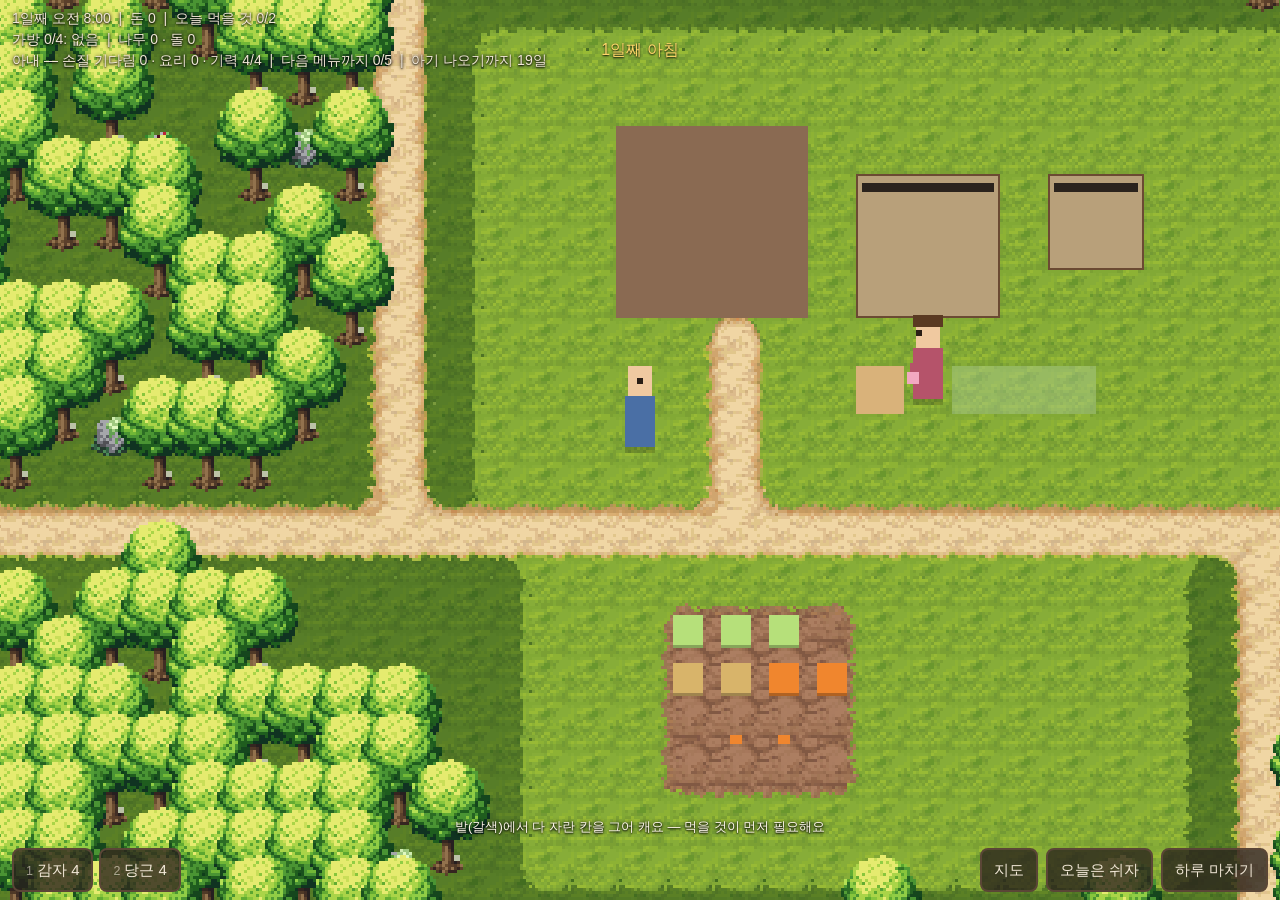
==== index.html @ b6fa6625 "대화창: 얼굴(지금은 빈 틀) · 이름 · 대사, 누르면 다음. A 등장 · 마을 사람 이야기를 대화창으로 Co-Authored-By: Claude Opus 5.5 <noreply" ====
<!doctype html>
<html lang="ko">
<head>
<meta charset="utf-8">
<meta name="viewport" content="width=device-width, initial-scale=1, maximum-scale=1, user-scalable=no, viewport-fit=cover">
<title>길가식당</title>
<style>
  html, body { margin: 0; height: 100%; overflow: hidden; background: #1e1a17; color: #f2e8d8;
    font-family: sans-serif; user-select: none; -webkit-user-select: none; }
  canvas { position: fixed; inset: 0; display: block; touch-action: none; }
  .bar { position: fixed; left: 0; right: 0; display: flex; align-items: center; gap: 8px;
    padding: 8px max(12px, env(safe-area-inset-left)); pointer-events: none; }
  .bar > * { pointer-events: auto; }
  #top { top: 0; font-size: 14px; white-space: pre; text-shadow: 0 1px 2px #000, 0 0 4px #000; }
  #bottom { bottom: 0; padding-bottom: max(8px, env(safe-area-inset-bottom)); }
  #seeds { display: flex; gap: 6px; }
  #mapKey { font-size: 13px; text-shadow: 0 1px 2px #000; }
  #bottom .gap { flex: 1; pointer-events: none; }
  button { min-width: 56px; min-height: 44px; padding: 0 12px; border: 2px solid #5a4636; border-radius: 8px;
    background: #2b231dcc; color: #f2e8d8; font-size: 15px; }
  button .key { display: none; margin-right: 4px; opacity: .6; }
  @media (pointer: fine) { button .key { display: inline; } }
  button.on { border-color: #ffd76a; color: #ffd76a; font-weight: bold; }
  #msg { position: fixed; top: 40px; left: 0; right: 0; text-align: center; color: #ffd76a;
    text-shadow: 0 1px 2px #000; pointer-events: none; }
  #hint { position: fixed; bottom: 64px; left: 0; right: 0; text-align: center; font-size: 13px; color: #fff8ec;
    text-shadow: 0 1px 2px #000, 0 0 4px #000; pointer-events: none; }
  #night { display: none; position: fixed; inset: 0; background: #0d0b14e6; flex-direction: column; gap: 8px;
    align-items: center; justify-content: safe center; font-size: 16px; line-height: 1.5; text-align: center; z-index: 5;
    padding: 12px; box-sizing: border-box; overflow-y: auto; }
  #night.on { display: flex; }
  #nightArt { position: static; flex: none; height: min(192px, 30vh); aspect-ratio: 5 / 3; image-rendering: pixelated; }
  #nightDay { font-size: 14px; opacity: .7; }
  /* 대화창: 화면 아래, 얼굴 · 이름 · 대사. 아무 데나 누르면 다음 */
  #story { display: none; position: fixed; inset: 0; background: #0d0b1466; z-index: 7; align-items: flex-end; justify-content: center;
    padding: 0 12px max(12px, env(safe-area-inset-bottom)); box-sizing: border-box; cursor: pointer; }
  #story.on { display: flex; }
  #talkBox { position: relative; display: flex; gap: 14px; align-items: flex-start; width: 100%; max-width: 860px; min-height: 120px;
    padding: 14px 40px 14px 14px; box-sizing: border-box; background: #2b231df2; border: 3px solid #5a4636; border-radius: 10px; }
  #talkFace { flex: none; width: 96px; height: 96px; border-radius: 6px; border: 2px solid #5a4636; display: flex;
    align-items: center; justify-content: center; font-size: 40px; font-weight: bold; color: #fff8ec; overflow: hidden; }
  #talkFace img { width: 100%; height: 100%; object-fit: cover; }
  #talkName { color: #ffd76a; font-weight: bold; margin-bottom: 6px; }
  #talkText { font-size: 17px; line-height: 1.6; }
  #talkBox.narration { justify-content: center; text-align: center; font-style: italic; color: #d8cbb8; }
  #talkBox.narration > div:not(#talkMore) { flex: 1; }
  #talkMore { position: absolute; right: 14px; bottom: 10px; color: #ffd76a; animation: blink 1s infinite; }
  @keyframes blink { 50% { opacity: 0; } }
  #store { display: none; position: fixed; inset: 0; background: #1e1a17ee; flex-direction: column; gap: 12px;
    align-items: center; justify-content: safe center; z-index: 6; padding: 12px; box-sizing: border-box; overflow-y: auto; }
  #store.on { display: flex; }
  #storeList { display: flex; flex-wrap: wrap; gap: 8px; justify-content: center; max-width: 720px; }
  #storeList button { min-width: 180px; padding: 8px 12px; line-height: 1.4; }
  button:disabled { opacity: .4; }
  #nightNews { color: #ffd76a; }
  #night button.small { min-height: 32px; font-size: 12px; opacity: .5; }
  #top { line-height: 1.5; }
  #rotate { display: none; position: fixed; inset: 0; background: #1e1a17; align-items: center;
    justify-content: center; font-size: 18px; z-index: 9; }
  @media (orientation: portrait) and (pointer: coarse) { #rotate { display: flex; } }
</style>
</head>
<body>
<canvas id="game"></canvas>
<div id="top" class="bar"></div>
<div id="msg"></div>
<div id="hint"></div>
<div id="bottom" class="bar">
  <div id="seeds"></div>
  <div class="gap"></div>
  <span id="mapKey" style="display:none"><b style="color:#7fb2ff">●</b> 나 <b style="color:#f2a8c0">●</b> 아내 <b style="color:#fff4b0">●</b> A <b style="color:#ffd76a">●</b> 지나가는 사람</span>
  <button id="mapBtn">지도</button>
  <button id="restBtn">오늘은 쉬자</button>
  <button id="endBtn">하루 마치기</button>
</div>
<div id="night"><div id="nightDay"></div><canvas id="nightArt" width="80" height="48"></canvas><div id="nightText"></div><div id="nightNews"></div><button id="nextDay">다음 날</button><button id="resetBtn" class="small">처음부터 다시</button></div>
<div id="story"><div id="talkBox"><div id="talkFace"></div><div><div id="talkName"></div><div id="talkText"></div></div><div id="talkMore">▼</div></div></div>
<div id="store"><div id="storeTitle"></div><div id="storeList"></div><button id="storeClose">나가기</button></div>
<div id="rotate">가로로 돌려 주세요</div>

<!-- 모듈 대신 일반 script: 더블클릭(file://)으로 열려야 해서 -->
<script src="data/config.js"></script>
<script src="data/tiles.js"></script>
<script src="data/map.js"></script>
<script src="data/crops.js"></script>
<script src="data/tutorial.js"></script>
<script src="data/wife.js"></script>
<script src="data/guests.js"></script>
<script src="data/day.js"></script>
<script src="data/forest.js"></script>
<script src="data/build.js"></script>
<script src="data/town.js"></script>
<script src="data/story.js"></script>
<script src="sprites/ground.js"></script>
<script src="sprites/forest.js"></script>
<script src="src/world.js"></script>
<script src="src/farm.js"></script>
<script src="src/player.js"></script>
<script src="src/forest.js"></script>
<script src="src/build.js"></script>
<script src="src/wife.js"></script>
<script src="src/guests.js"></script>
<script src="src/store.js"></script>
<script src="src/save.js"></script>
<script src="src/render.js"></script>
<script src="src/touch.js"></script>
<script src="src/hud.js"></script>
<script src="src/main.js"></script>
</body>
</html>
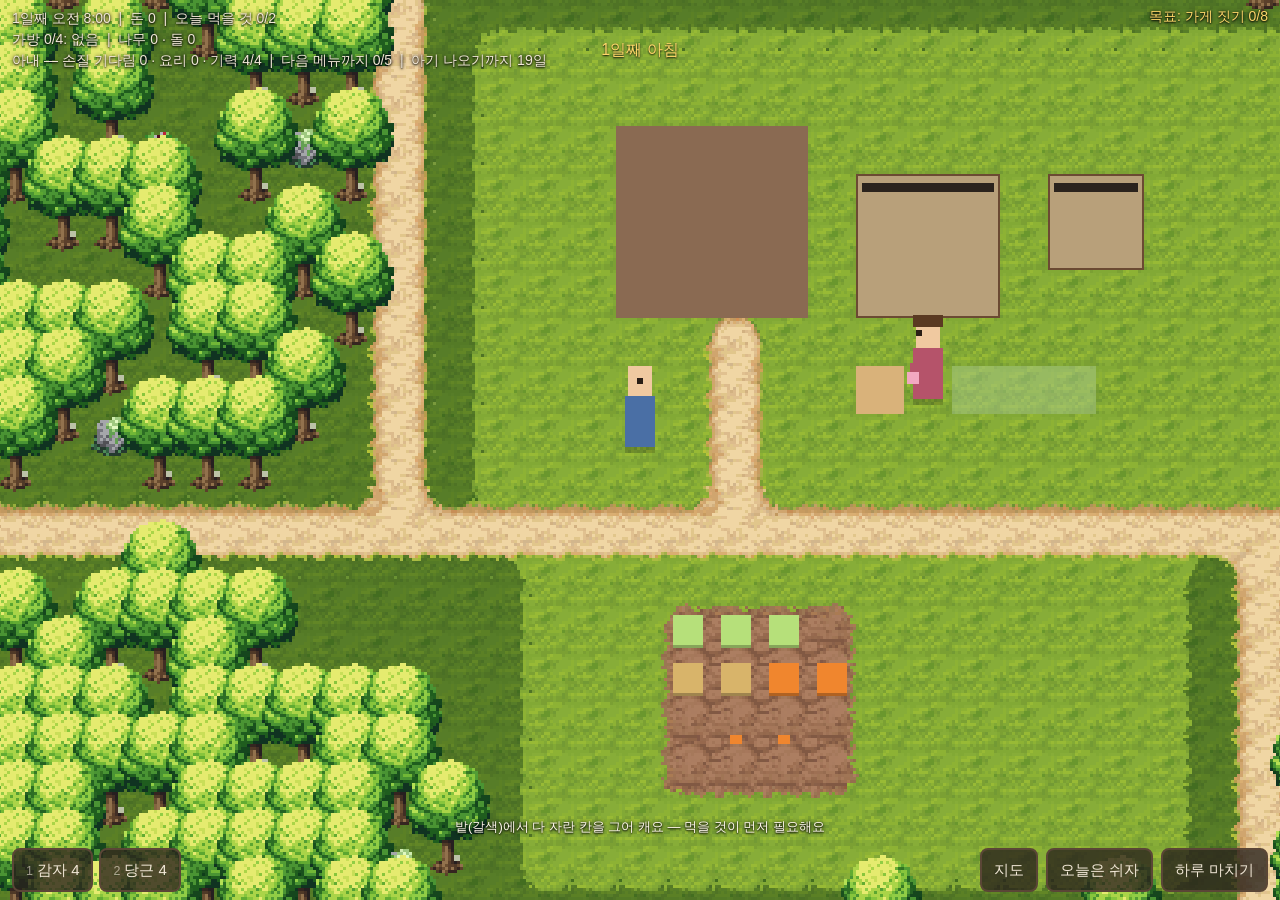
==== commit f187fa7f: "목표 칸(오른쪽 위에 지금 할 일) · 아기 맞을 준비가 남았으면 이틀에 한 번 아침에 아내가 한마디 Co-Authored-By: Claude Opus 5.5 <noreply@an" ====
--- a/index.html
+++ b/index.html
@@ -21,6 +21,8 @@
   button .key { display: none; margin-right: 4px; opacity: .6; }
   @media (pointer: fine) { button .key { display: inline; } }
   button.on { border-color: #ffd76a; color: #ffd76a; font-weight: bold; }
+  #goal { position: fixed; top: 8px; right: max(12px, env(safe-area-inset-right)); max-width: 45%; text-align: right; font-size: 14px;
+    color: #ffd76a; text-shadow: 0 1px 2px #000, 0 0 4px #000; pointer-events: none; }
   #msg { position: fixed; top: 40px; left: 0; right: 0; text-align: center; color: #ffd76a;
     text-shadow: 0 1px 2px #000; pointer-events: none; }
   #hint { position: fixed; bottom: 64px; left: 0; right: 0; text-align: center; font-size: 13px; color: #fff8ec;
@@ -63,6 +65,7 @@
 <body>
 <canvas id="game"></canvas>
 <div id="top" class="bar"></div>
+<div id="goal"></div>
 <div id="msg"></div>
 <div id="hint"></div>
 <div id="bottom" class="bar">
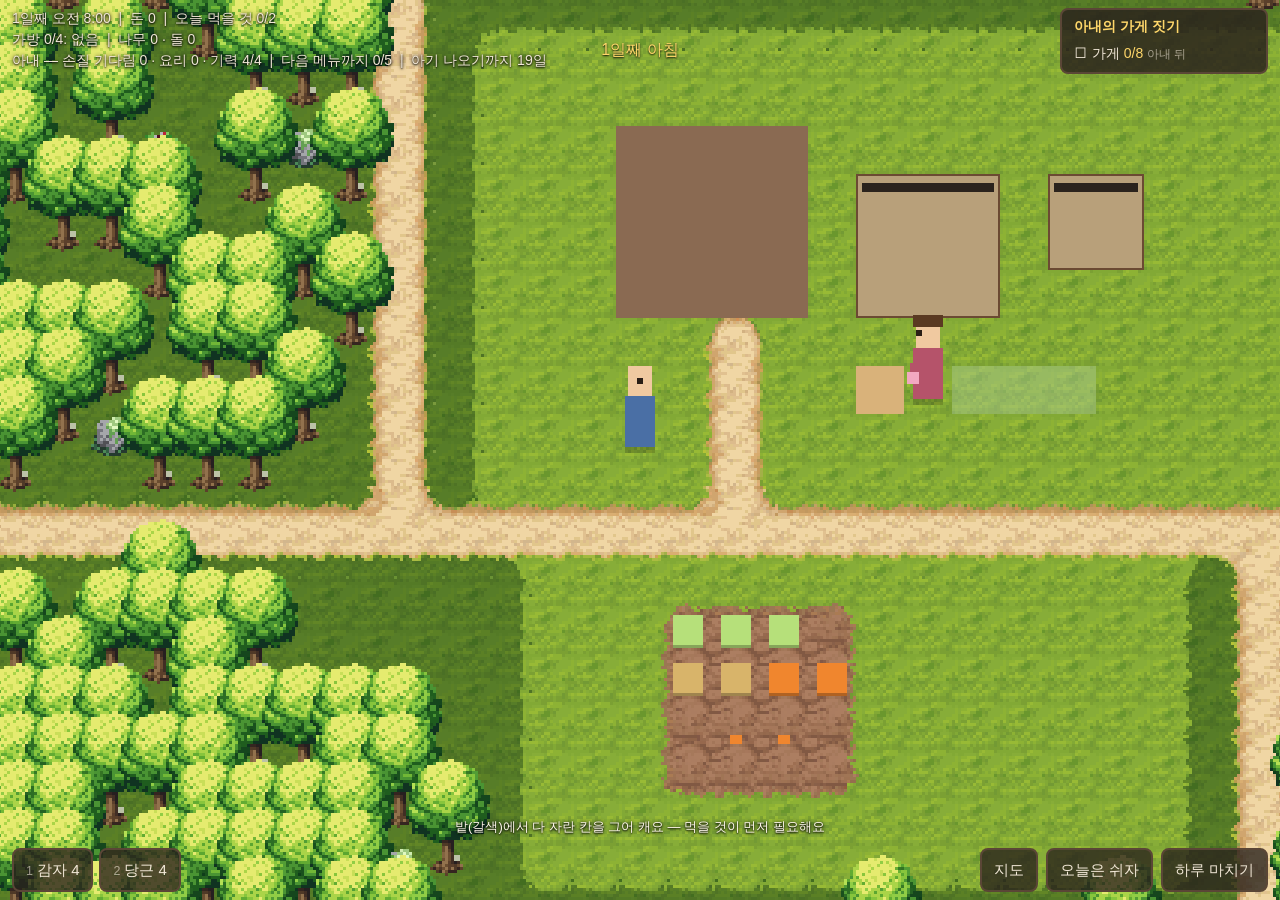
==== commit 955dbfa8: "미션 칸: 오른쪽 위 상자에 목표 이름 · 지을 것 목록(✓ · 진행 · 터 자리) Co-Authored-By: Claude Opus 5.5 <noreply@anthropic.co" ====
--- a/index.html
+++ b/index.html
@@ -21,8 +21,15 @@
   button .key { display: none; margin-right: 4px; opacity: .6; }
   @media (pointer: fine) { button .key { display: inline; } }
   button.on { border-color: #ffd76a; color: #ffd76a; font-weight: bold; }
-  #goal { position: fixed; top: 8px; right: max(12px, env(safe-area-inset-right)); max-width: 45%; text-align: right; font-size: 14px;
-    color: #ffd76a; text-shadow: 0 1px 2px #000, 0 0 4px #000; pointer-events: none; }
+  /* 미션 칸: 오른쪽 위, 지금 목표 + 지을 것 목록 */
+  #goal { position: fixed; top: 8px; right: max(12px, env(safe-area-inset-right)); min-width: 180px; max-width: 40%; padding: 8px 12px;
+    background: #2b231dd9; border: 2px solid #5a4636; border-radius: 8px; font-size: 14px; pointer-events: none; }
+  #goal .gt { color: #ffd76a; font-weight: bold; }
+  #goal .gs { font-size: 12px; opacity: .75; }
+  #goal ul { margin: 6px 0 0; padding: 0; list-style: none; line-height: 1.6; }
+  #goal b { color: #ffd76a; font-weight: normal; }
+  #goal small { opacity: .6; }
+  #goal li.done { opacity: .5; text-decoration: line-through; }
   #msg { position: fixed; top: 40px; left: 0; right: 0; text-align: center; color: #ffd76a;
     text-shadow: 0 1px 2px #000; pointer-events: none; }
   #hint { position: fixed; bottom: 64px; left: 0; right: 0; text-align: center; font-size: 13px; color: #fff8ec;
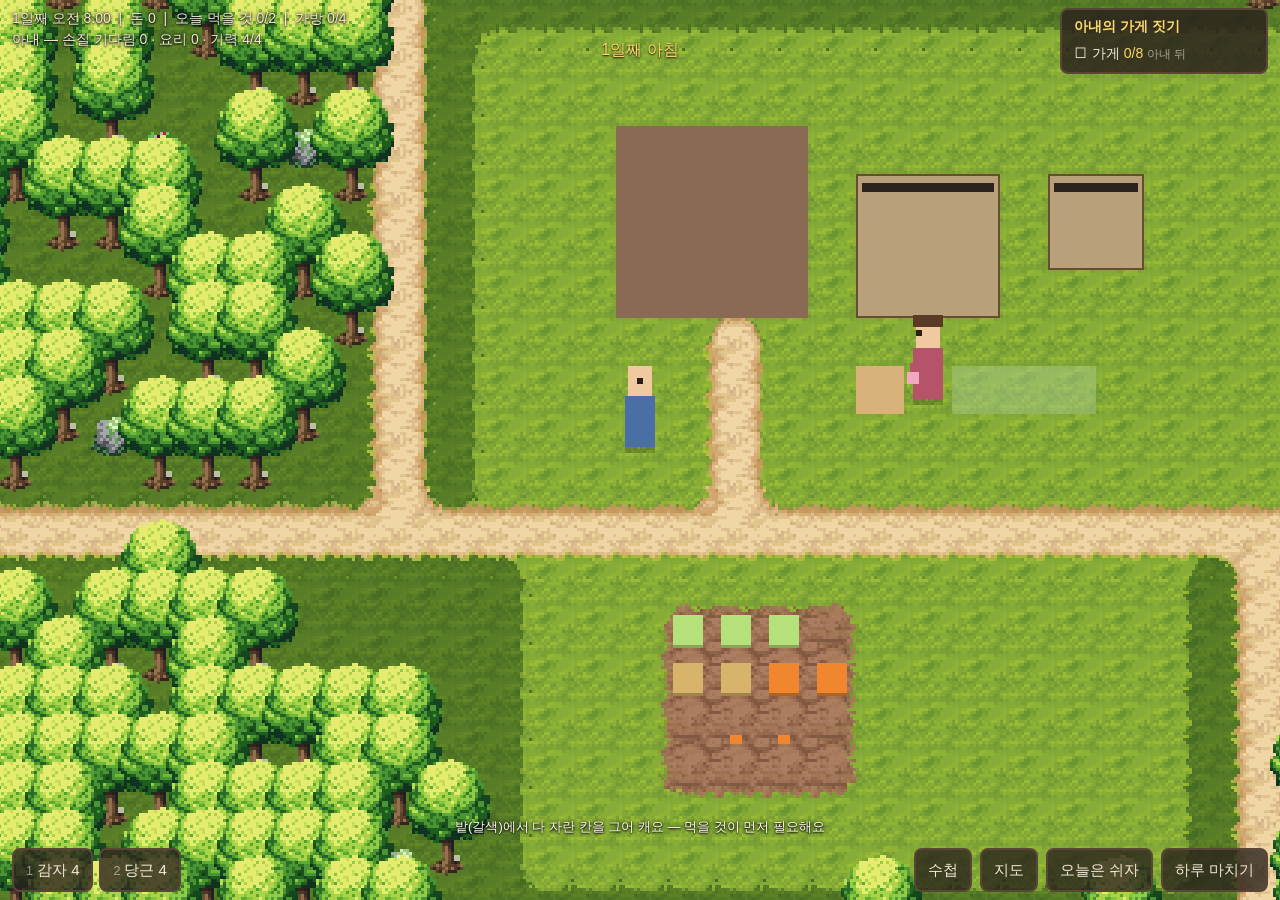
==== commit 3891d6d2: "수첩: 소지품(돈 · 재료 · 가방 · 씨앗 · 도구) · 노트(메뉴 · 지은 것 · 기록) 탭. 위쪽 상태 줄은 두 줄로 Co-Authored-By: Claude Opus 5.5" ====
--- a/index.html
+++ b/index.html
@@ -40,6 +40,18 @@
   #night.on { display: flex; }
   #nightArt { position: static; flex: none; height: min(192px, 30vh); aspect-ratio: 5 / 3; image-rendering: pixelated; }
   #nightDay { font-size: 14px; opacity: .7; }
+  /* 수첩: 소지품 · 노트 탭 */
+  #book { display: none; position: fixed; inset: 0; background: #0d0b1488; z-index: 6; align-items: center; justify-content: center; padding: 12px; box-sizing: border-box; }
+  #book.on { display: flex; }
+  #bookPanel { display: flex; flex-direction: column; width: 100%; max-width: 560px; max-height: 100%; background: #2b231df2; border: 3px solid #5a4636; border-radius: 10px; }
+  #bookTabs { display: flex; gap: 6px; padding: 8px; border-bottom: 2px solid #5a4636; }
+  #bookTabs .gap { flex: 1; }
+  #bookBody { overflow-y: auto; padding: 4px 16px 14px; }
+  #bookBody h3 { margin: 12px 0 4px; font-size: 14px; color: #ffd76a; }
+  #bookBody ul { margin: 0; padding: 0; list-style: none; }
+  #bookBody li { display: flex; gap: 12px; padding: 3px 0; border-bottom: 1px solid #5a463666; font-size: 14px; }
+  #bookBody li span { flex: none; min-width: 72px; opacity: .8; }
+  #bookBody li b { font-weight: normal; }
   /* 대화창: 화면 아래, 얼굴 · 이름 · 대사. 아무 데나 누르면 다음 */
   #story { display: none; position: fixed; inset: 0; background: #0d0b1466; z-index: 7; align-items: flex-end; justify-content: center;
     padding: 0 12px max(12px, env(safe-area-inset-bottom)); box-sizing: border-box; cursor: pointer; }
@@ -79,11 +91,13 @@
   <div id="seeds"></div>
   <div class="gap"></div>
   <span id="mapKey" style="display:none"><b style="color:#7fb2ff">●</b> 나 <b style="color:#f2a8c0">●</b> 아내 <b style="color:#fff4b0">●</b> A <b style="color:#ffd76a">●</b> 지나가는 사람</span>
+  <button id="bookBtn">수첩</button>
   <button id="mapBtn">지도</button>
   <button id="restBtn">오늘은 쉬자</button>
   <button id="endBtn">하루 마치기</button>
 </div>
 <div id="night"><div id="nightDay"></div><canvas id="nightArt" width="80" height="48"></canvas><div id="nightText"></div><div id="nightNews"></div><button id="nextDay">다음 날</button><button id="resetBtn" class="small">처음부터 다시</button></div>
+<div id="book"><div id="bookPanel"><div id="bookTabs"><button data-tab="items">소지품</button><button data-tab="notes">노트</button><span class="gap"></span><button id="bookClose">닫기</button></div><div id="bookBody"></div></div></div>
 <div id="story"><div id="talkBox"><div id="talkFace"></div><div><div id="talkName"></div><div id="talkText"></div></div><div id="talkMore">▼</div></div></div>
 <div id="store"><div id="storeTitle"></div><div id="storeList"></div><button id="storeClose">나가기</button></div>
 <div id="rotate">가로로 돌려 주세요</div>
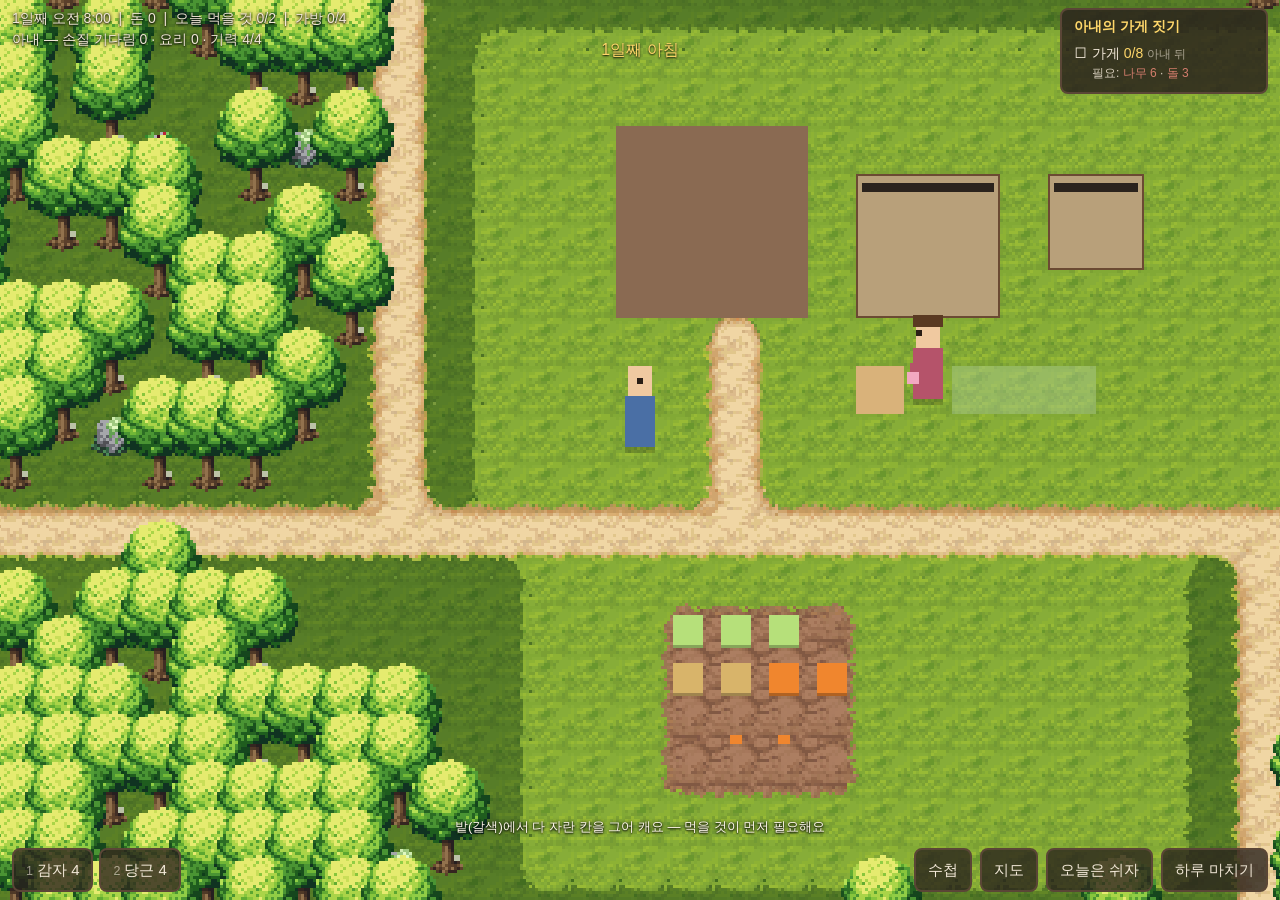
==== commit e1df9094: "미션 칸: 지을 것마다 남은 재료(필요: 나무 · 돌), 가진 게 모자라면 붉게 Co-Authored-By: Claude Opus 5.5 <noreply@anthropic.com>" ====
--- a/index.html
+++ b/index.html
@@ -29,6 +29,9 @@
   #goal ul { margin: 6px 0 0; padding: 0; list-style: none; line-height: 1.6; }
   #goal b { color: #ffd76a; font-weight: normal; }
   #goal small { opacity: .6; }
+  #goal .mats { margin-left: 18px; font-size: 12px; opacity: .85; }
+  #goal .mats i { font-style: normal; }
+  #goal .mats i.lack { color: #f08a7a; }
   #goal li.done { opacity: .5; text-decoration: line-through; }
   #msg { position: fixed; top: 40px; left: 0; right: 0; text-align: center; color: #ffd76a;
     text-shadow: 0 1px 2px #000; pointer-events: none; }
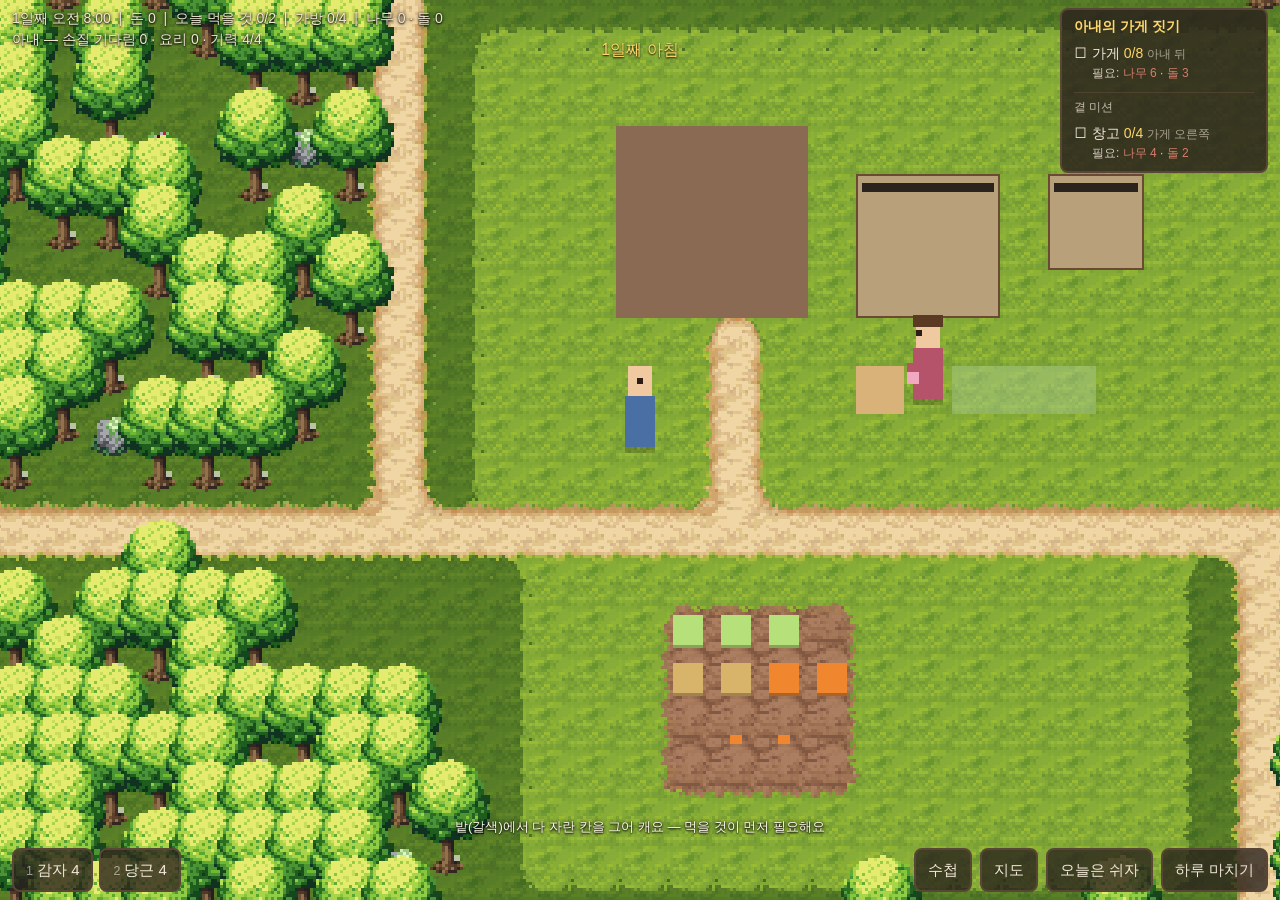
==== commit 6d7d28eb: "이야기를 날짜 대신 메인 미션으로: A 이야기는 가게 짓기 진행도에 따라, 출산은 아기 맞을 준비를 다 한 그날 밤. 창고는 곁 미션 Co-Authored-By: Claude Op" ====
--- a/index.html
+++ b/index.html
@@ -26,6 +26,7 @@
     background: #2b231dd9; border: 2px solid #5a4636; border-radius: 8px; font-size: 14px; pointer-events: none; }
   #goal .gt { color: #ffd76a; font-weight: bold; }
   #goal .gs { font-size: 12px; opacity: .75; }
+  #goal .gside { margin-top: 8px; padding-top: 6px; border-top: 1px solid #5a4636; font-size: 12px; opacity: .75; }
   #goal ul { margin: 6px 0 0; padding: 0; list-style: none; line-height: 1.6; }
   #goal b { color: #ffd76a; font-weight: normal; }
   #goal small { opacity: .6; }
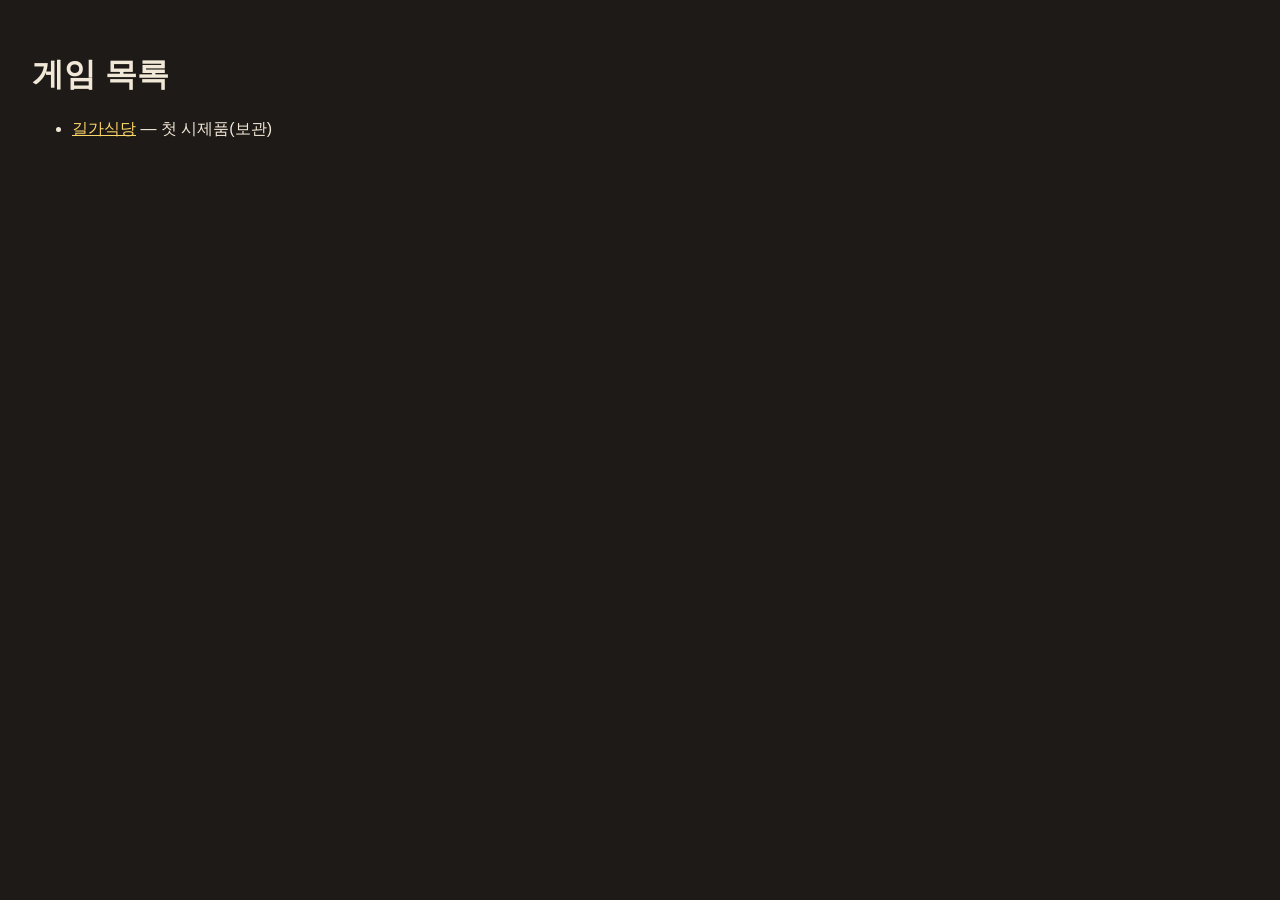
==== commit d64b4258: "폴더 나누기: 길가식당은 projects/01-gilga(보관), 새 게임은 projects/02-new, 그림 도구 · 배운 것은 shared(공용). CLAUDE.md도 공통 " ====
--- a/index.html
+++ b/index.html
@@ -1,138 +1,11 @@
 <!doctype html>
 <html lang="ko">
-<head>
-<meta charset="utf-8">
-<meta name="viewport" content="width=device-width, initial-scale=1, maximum-scale=1, user-scalable=no, viewport-fit=cover">
-<title>길가식당</title>
-<style>
-  html, body { margin: 0; height: 100%; overflow: hidden; background: #1e1a17; color: #f2e8d8;
-    font-family: sans-serif; user-select: none; -webkit-user-select: none; }
-  canvas { position: fixed; inset: 0; display: block; touch-action: none; }
-  .bar { position: fixed; left: 0; right: 0; display: flex; align-items: center; gap: 8px;
-    padding: 8px max(12px, env(safe-area-inset-left)); pointer-events: none; }
-  .bar > * { pointer-events: auto; }
-  #top { top: 0; font-size: 14px; white-space: pre; text-shadow: 0 1px 2px #000, 0 0 4px #000; }
-  #bottom { bottom: 0; padding-bottom: max(8px, env(safe-area-inset-bottom)); }
-  #seeds { display: flex; gap: 6px; }
-  #mapKey { font-size: 13px; text-shadow: 0 1px 2px #000; }
-  #bottom .gap { flex: 1; pointer-events: none; }
-  button { min-width: 56px; min-height: 44px; padding: 0 12px; border: 2px solid #5a4636; border-radius: 8px;
-    background: #2b231dcc; color: #f2e8d8; font-size: 15px; }
-  button .key { display: none; margin-right: 4px; opacity: .6; }
-  @media (pointer: fine) { button .key { display: inline; } }
-  button.on { border-color: #ffd76a; color: #ffd76a; font-weight: bold; }
-  /* 미션 칸: 오른쪽 위, 지금 목표 + 지을 것 목록 */
-  #goal { position: fixed; top: 8px; right: max(12px, env(safe-area-inset-right)); min-width: 180px; max-width: 40%; padding: 8px 12px;
-    background: #2b231dd9; border: 2px solid #5a4636; border-radius: 8px; font-size: 14px; pointer-events: none; }
-  #goal .gt { color: #ffd76a; font-weight: bold; }
-  #goal .gs { font-size: 12px; opacity: .75; }
-  #goal .gside { margin-top: 8px; padding-top: 6px; border-top: 1px solid #5a4636; font-size: 12px; opacity: .75; }
-  #goal ul { margin: 6px 0 0; padding: 0; list-style: none; line-height: 1.6; }
-  #goal b { color: #ffd76a; font-weight: normal; }
-  #goal small { opacity: .6; }
-  #goal .mats { margin-left: 18px; font-size: 12px; opacity: .85; }
-  #goal .mats i { font-style: normal; }
-  #goal .mats i.lack { color: #f08a7a; }
-  #goal li.done { opacity: .5; text-decoration: line-through; }
-  #msg { position: fixed; top: 40px; left: 0; right: 0; text-align: center; color: #ffd76a;
-    text-shadow: 0 1px 2px #000; pointer-events: none; }
-  #hint { position: fixed; bottom: 64px; left: 0; right: 0; text-align: center; font-size: 13px; color: #fff8ec;
-    text-shadow: 0 1px 2px #000, 0 0 4px #000; pointer-events: none; }
-  #night { display: none; position: fixed; inset: 0; background: #0d0b14e6; flex-direction: column; gap: 8px;
-    align-items: center; justify-content: safe center; font-size: 16px; line-height: 1.5; text-align: center; z-index: 5;
-    padding: 12px; box-sizing: border-box; overflow-y: auto; }
-  #night.on { display: flex; }
-  #nightArt { position: static; flex: none; height: min(192px, 30vh); aspect-ratio: 5 / 3; image-rendering: pixelated; }
-  #nightDay { font-size: 14px; opacity: .7; }
-  /* 수첩: 소지품 · 노트 탭 */
-  #book { display: none; position: fixed; inset: 0; background: #0d0b1488; z-index: 6; align-items: center; justify-content: center; padding: 12px; box-sizing: border-box; }
-  #book.on { display: flex; }
-  #bookPanel { display: flex; flex-direction: column; width: 100%; max-width: 560px; max-height: 100%; background: #2b231df2; border: 3px solid #5a4636; border-radius: 10px; }
-  #bookTabs { display: flex; gap: 6px; padding: 8px; border-bottom: 2px solid #5a4636; }
-  #bookTabs .gap { flex: 1; }
-  #bookBody { overflow-y: auto; padding: 4px 16px 14px; }
-  #bookBody h3 { margin: 12px 0 4px; font-size: 14px; color: #ffd76a; }
-  #bookBody ul { margin: 0; padding: 0; list-style: none; }
-  #bookBody li { display: flex; gap: 12px; padding: 3px 0; border-bottom: 1px solid #5a463666; font-size: 14px; }
-  #bookBody li span { flex: none; min-width: 72px; opacity: .8; }
-  #bookBody li b { font-weight: normal; }
-  /* 대화창: 화면 아래, 얼굴 · 이름 · 대사. 아무 데나 누르면 다음 */
-  #story { display: none; position: fixed; inset: 0; background: #0d0b1466; z-index: 7; align-items: flex-end; justify-content: center;
-    padding: 0 12px max(12px, env(safe-area-inset-bottom)); box-sizing: border-box; cursor: pointer; }
-  #story.on { display: flex; }
-  #talkBox { position: relative; display: flex; gap: 14px; align-items: flex-start; width: 100%; max-width: 860px; min-height: 120px;
-    padding: 14px 40px 14px 14px; box-sizing: border-box; background: #2b231df2; border: 3px solid #5a4636; border-radius: 10px; }
-  #talkFace { flex: none; width: 96px; height: 96px; border-radius: 6px; border: 2px solid #5a4636; display: flex;
-    align-items: center; justify-content: center; font-size: 40px; font-weight: bold; color: #fff8ec; overflow: hidden; }
-  #talkFace img { width: 100%; height: 100%; object-fit: cover; }
-  #talkName { color: #ffd76a; font-weight: bold; margin-bottom: 6px; }
-  #talkText { font-size: 17px; line-height: 1.6; }
-  #talkBox.narration { justify-content: center; text-align: center; font-style: italic; color: #d8cbb8; }
-  #talkBox.narration > div:not(#talkMore) { flex: 1; }
-  #talkMore { position: absolute; right: 14px; bottom: 10px; color: #ffd76a; animation: blink 1s infinite; }
-  @keyframes blink { 50% { opacity: 0; } }
-  #store { display: none; position: fixed; inset: 0; background: #1e1a17ee; flex-direction: column; gap: 12px;
-    align-items: center; justify-content: safe center; z-index: 6; padding: 12px; box-sizing: border-box; overflow-y: auto; }
-  #store.on { display: flex; }
-  #storeList { display: flex; flex-wrap: wrap; gap: 8px; justify-content: center; max-width: 720px; }
-  #storeList button { min-width: 180px; padding: 8px 12px; line-height: 1.4; }
-  button:disabled { opacity: .4; }
-  #nightNews { color: #ffd76a; }
-  #night button.small { min-height: 32px; font-size: 12px; opacity: .5; }
-  #top { line-height: 1.5; }
-  #rotate { display: none; position: fixed; inset: 0; background: #1e1a17; align-items: center;
-    justify-content: center; font-size: 18px; z-index: 9; }
-  @media (orientation: portrait) and (pointer: coarse) { #rotate { display: flex; } }
-</style>
-</head>
+<head><meta charset="utf-8"><meta name="viewport" content="width=device-width, initial-scale=1"><title>게임 목록</title>
+<style>body { margin: 0; padding: 32px; background: #1e1a17; color: #f2e8d8; font-family: sans-serif; } a { color: #ffd76a; } li { margin: 12px 0; }</style></head>
 <body>
-<canvas id="game"></canvas>
-<div id="top" class="bar"></div>
-<div id="goal"></div>
-<div id="msg"></div>
-<div id="hint"></div>
-<div id="bottom" class="bar">
-  <div id="seeds"></div>
-  <div class="gap"></div>
-  <span id="mapKey" style="display:none"><b style="color:#7fb2ff">●</b> 나 <b style="color:#f2a8c0">●</b> 아내 <b style="color:#fff4b0">●</b> A <b style="color:#ffd76a">●</b> 지나가는 사람</span>
-  <button id="bookBtn">수첩</button>
-  <button id="mapBtn">지도</button>
-  <button id="restBtn">오늘은 쉬자</button>
-  <button id="endBtn">하루 마치기</button>
-</div>
-<div id="night"><div id="nightDay"></div><canvas id="nightArt" width="80" height="48"></canvas><div id="nightText"></div><div id="nightNews"></div><button id="nextDay">다음 날</button><button id="resetBtn" class="small">처음부터 다시</button></div>
-<div id="book"><div id="bookPanel"><div id="bookTabs"><button data-tab="items">소지품</button><button data-tab="notes">노트</button><span class="gap"></span><button id="bookClose">닫기</button></div><div id="bookBody"></div></div></div>
-<div id="story"><div id="talkBox"><div id="talkFace"></div><div><div id="talkName"></div><div id="talkText"></div></div><div id="talkMore">▼</div></div></div>
-<div id="store"><div id="storeTitle"></div><div id="storeList"></div><button id="storeClose">나가기</button></div>
-<div id="rotate">가로로 돌려 주세요</div>
-
-<!-- 모듈 대신 일반 script: 더블클릭(file://)으로 열려야 해서 -->
-<script src="data/config.js"></script>
-<script src="data/tiles.js"></script>
-<script src="data/map.js"></script>
-<script src="data/crops.js"></script>
-<script src="data/tutorial.js"></script>
-<script src="data/wife.js"></script>
-<script src="data/guests.js"></script>
-<script src="data/day.js"></script>
-<script src="data/forest.js"></script>
-<script src="data/build.js"></script>
-<script src="data/town.js"></script>
-<script src="data/story.js"></script>
-<script src="sprites/ground.js"></script>
-<script src="sprites/forest.js"></script>
-<script src="src/world.js"></script>
-<script src="src/farm.js"></script>
-<script src="src/player.js"></script>
-<script src="src/forest.js"></script>
-<script src="src/build.js"></script>
-<script src="src/wife.js"></script>
-<script src="src/guests.js"></script>
-<script src="src/store.js"></script>
-<script src="src/save.js"></script>
-<script src="src/render.js"></script>
-<script src="src/touch.js"></script>
-<script src="src/hud.js"></script>
-<script src="src/main.js"></script>
+<h1>게임 목록</h1>
+<ul>
+  <li><a href="projects/01-gilga/">길가식당</a> — 첫 시제품(보관)</li>
+</ul>
 </body>
 </html>
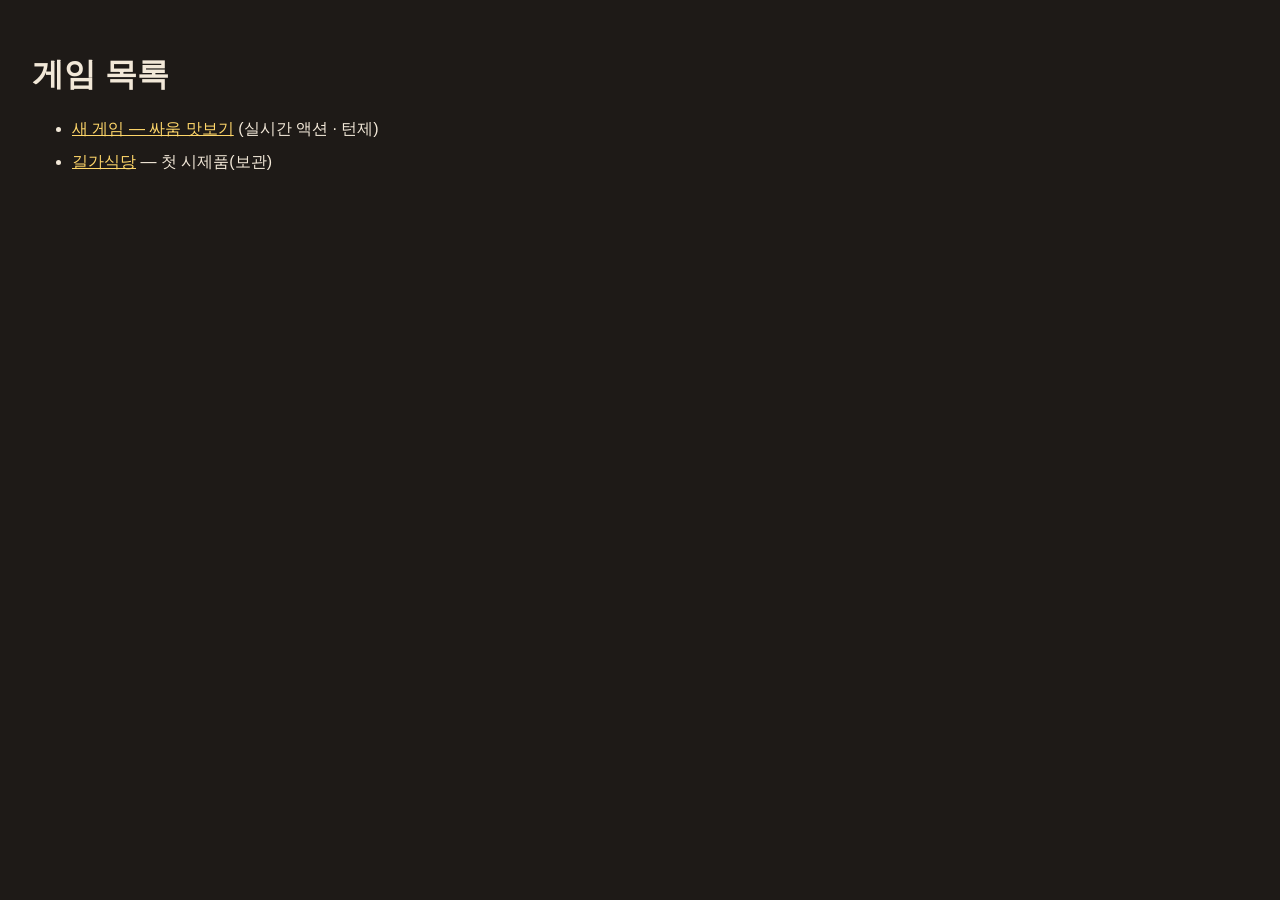
==== commit 49faee7a: "새 게임: 싸움 맛보기 둘(실시간 액션 · 턴제) — 실제 캐릭터 그림, 다시 쓰는 부품은 proto/common - shared/tools/pixellab_sheet.py: Pi" ====
--- a/index.html
+++ b/index.html
@@ -5,6 +5,7 @@
 <body>
 <h1>게임 목록</h1>
 <ul>
+  <li><a href="projects/02-new/proto/">새 게임 — 싸움 맛보기</a> (실시간 액션 · 턴제)</li>
   <li><a href="projects/01-gilga/">길가식당</a> — 첫 시제품(보관)</li>
 </ul>
 </body>
